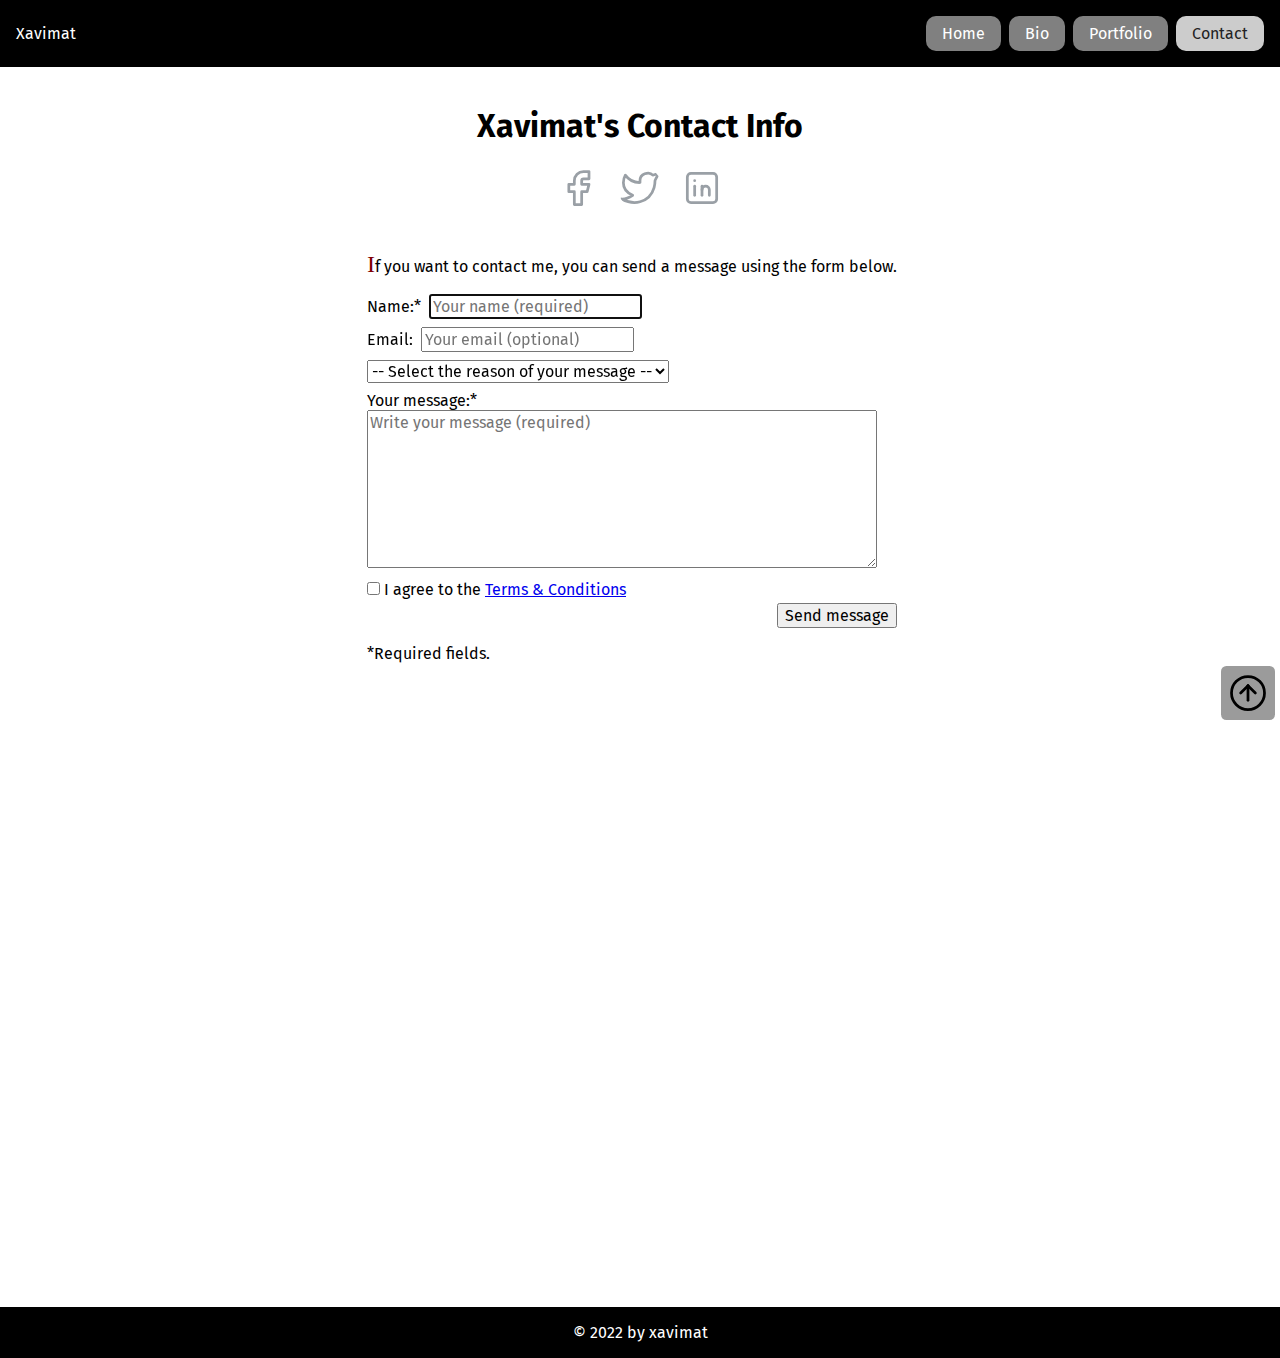
==== pages/contact.html @ ed213c7b "upload personal page" ====
<!DOCTYPE html>
<html lang="en">

<head>
  <meta charset="UTF-8">
  <meta http-equiv="X-UA-Compatible" content="IE=edge">
  <meta name="viewport" content="width=device-width, initial-scale=1.0">
  <title>Xavimat's Contact Info</title>
  <link rel="stylesheet" href="/styles/style.css">
</head>

<body>
  <nav>
    <div class="in-nav">
      <span>Xavimat</span>
      <span class="nav-buttons">
        <a href="/">Home</a>
        <a href="/pages/bio.html">Bio</a>
        <a href="/pages/portfolio.html">Portfolio</a>
        <a href="/pages/contact.html" class="active">Contact</a>
      </span>
    </div>
  </nav>

  <main>

    <section id="hero">
      <h1>Xavimat's Contact Info</h1>

      <div class="cards-container">
        <p><a href="https://www.facebook.com/xavimatoses/" target="_blank" rel="noopener noreferrer" title="Facebook">
            <svg xmlns="http://www.w3.org/2000/svg" class="icon icon-tabler icon-tabler-brand-facebook" width="44"
              height="44" viewBox="0 0 24 24" stroke-width="1.5" stroke="#9aa0a6" fill="none" stroke-linecap="round"
              stroke-linejoin="round">
              <path stroke="none" d="M0 0h24v24H0z" fill="none" />
              <path d="M7 10v4h3v7h4v-7h3l1 -4h-4v-2a1 1 0 0 1 1 -1h3v-4h-3a5 5 0 0 0 -5 5v2h-3" />
            </svg>
          </a>
        </p>
        <p><a href="https://twitter.com/xavimat_" target="_blank" rel="noopener noreferrer" title="Twitter"><svg
              xmlns="http://www.w3.org/2000/svg" class="icon icon-tabler icon-tabler-brand-twitter" width="44"
              height="44" viewBox="0 0 24 24" stroke-width="1.5" stroke="#9aa0a6" fill="none" stroke-linecap="round"
              stroke-linejoin="round">
              <path stroke="none" d="M0 0h24v24H0z" fill="none" />
              <path
                d="M22 4.01c-1 .49 -1.98 .689 -3 .99c-1.121 -1.265 -2.783 -1.335 -4.38 -.737s-2.643 2.06 -2.62 3.737v1c-3.245 .083 -6.135 -1.395 -8 -4c0 0 -4.182 7.433 4 11c-1.872 1.247 -3.739 2.088 -6 2c3.308 1.803 6.913 2.423 10.034 1.517c3.58 -1.04 6.522 -3.723 7.651 -7.742a13.84 13.84 0 0 0 .497 -3.753c-.002 -.249 1.51 -2.772 1.818 -4.013z" />
            </svg></a></p>
        <p><a href="https://www.linkedin.com/in/xavier-matoses/" target="_blank" rel="noopener noreferrer"
            title="LinkedIn"><svg xmlns="http://www.w3.org/2000/svg" class="icon icon-tabler icon-tabler-brand-linkedin"
              width="44" height="44" viewBox="0 0 24 24" stroke-width="1.5" stroke="#9aa0a6" fill="none"
              stroke-linecap="round" stroke-linejoin="round">
              <path stroke="none" d="M0 0h24v24H0z" fill="none" />
              <rect x="4" y="4" width="16" height="16" rx="2" />
              <line x1="8" y1="11" x2="8" y2="16" />
              <line x1="8" y1="8" x2="8" y2="8.01" />
              <line x1="12" y1="16" x2="12" y2="11" />
              <path d="M16 16v-3a2 2 0 0 0 -4 0" />
            </svg></a></p>
      </div>
    </section>
    <!-- End of section hero -->

    <div class="central">

      <section id="content">
        <p class="explain">If you want to contact me, you can send a message using the form below.</p>

        <form method="get">
          <label for="name">Name:*</label>&nbsp;
          <input id="name" type="text" name="name" placeholder="Your name (required)" required autofocus>
          <br>
          <label for="email">Email:</label>&nbsp;
          <input id="email" type="email" name="email" placeholder="Your email (optional)">
          <br>
          <select name="reason" id="reason">
            <option disabled selected>-- Select the reason of your message --</option>
            <option value="hire">I want to hire you</option>
            <option value="class">I need a programming class</option>
            <option value="hi">Just saying Hi</option>
            <option value="marry">I wanna marry you</option>
          </select>
          <br>
          <label for="message">Your message:*</label>
          <br>
          <textarea name="message" id="message" rows="8" placeholder="Write your message (required)"
            required></textarea>
          <br>
          <input type="checkbox" name="agreement" id="agreement">
          <label for="agreement">I agree to the <a href="#">Terms & Conditions</a></label>
          <br>
          <div class="align-right">
            <input type="submit" value="Send message">
          </div>
          <small>*Required fields.</small>
          <br>
        </form>
      </section>

      <!-- Empty sectin to show user input -->
      <section id="side">
      </section>

    </div>
    <!-- End of div central -->

  </main>

  <!-- Iframe outside main, so it expands all width -->
  <div>
    <iframe
      src="https://www.google.com/maps/embed?pb=!1m18!1m12!1m3!1d12366.795422402874!2d-0.3169119588264309!3d39.20429099993359!2m3!1f0!2f0!3f0!3m2!1i1024!2i768!4f13.1!3m3!1m2!1s0xd61b62fc4146bfb%3A0x4f13a5da85f49ee3!2s46410%20Sueca%2C%20Val%C3%A8ncia!5e0!3m2!1sca!2ses!4v1649783075515!5m2!1sca!2ses"
      height="600" style="border:0;" allowfullscreen="" loading="lazy"
      referrerpolicy="no-referrer-when-downgrade"></iframe>
  </div>

  <footer>
    <div class="in-foot">
      &copy; 2022 by xavimat
    </div>
  </footer>

  <div onclick="window.scrollTo(0,0)">
    <svg xmlns="http://www.w3.org/2000/svg" class="icon icon-tabler icon-tabler-arrow-up-circle go-up-btn" width="44"
      height="44" viewBox="0 0 24 24" stroke-width="1.5" stroke="#000000" fill="none" stroke-linecap="round"
      stroke-linejoin="round">
      <path stroke="none" d="M0 0h24v24H0z" fill="none" />
      <circle cx="12" cy="12" r="9" />
      <line x1="12" y1="8" x2="8" y2="12" />
      <line x1="12" y1="8" x2="12" y2="16" />
      <line x1="16" y1="12" x2="12" y2="8" />
    </svg>
  </div>

  <script>
    // Show user input data, if any

    // Get params from url
    const params = new URLSearchParams(location.search);

    // Put params as default values
    let inn = '';
    [...params.entries()].forEach(([key, value]) => {
      inn += `<li>${key}: ${value}</li>`;
    });

    // If there are params, put them on 'side'
    if (inn.length > 0) {
      inn = '<p><strong>Your message has been sent:</strong></p><ul>' + inn + '</ul>';
      document.getElementById('side').innerHTML = inn;
    }

  </script>

</body>

</html>
---- styles/style.css ----
/* ------------------------------------------------------------------------ */
/*              My page styles                                              */
/*              (c) 2022 by xavimat                                         */
/* ------------------------------------------------------------------------ */

/* ------------------------------------------------------------------------ */
/* Imports */
@import url('https://fonts.googleapis.com/css2?family=Fira+Sans:ital,wght@0,400;0,700;1,400&display=swap');

/* ------------------------------------------------------------------------ */
/* Root values */
* {
    margin: 0;
    font-family: 'Fira Sans', sans-serif;
}

html {
    scroll-behavior: smooth;
}

main {
    display: flex;
    flex-direction: column;
    align-items: center;
    padding: 0 2rem 2rem 2rem;
}

/* ------------------------------------------------------------------------ */
/* General container tags */
h1,
h2,
h3 {
    margin: 2rem 0 1rem 0;
}

p {
    margin-bottom: 1rem;
}

/* ------------------------------------------------------------------------ */
/* Navigation  */
nav {
    position: static;
    top: 0;
    background-color: black;
    color: white;
    font-size: 1.5rem;
    z-index: 1;
}

.in-nav {
    display: flex;
    flex-direction: column;
    padding: 1rem;
    gap: 1rem;
}

.nav-buttons {
    display: flex;
    flex-direction: column;
    gap: 0.5rem;
    top: 0;
    right: 0;
    background-color: black;
    color: white;
}

.nav-buttons>a {
    cursor: pointer;
    padding: 0 0.5rem;
    text-decoration: none;
    color: white;
    background-color: grey;
    padding: 0.5rem 1rem;
    border-radius: 10px;
}

.nav-buttons>a:hover {
    background-color: lightgray;
    color: #444444;
}

/* We need !important to override tag properties on .active button */
.active {
    background-color: #CCCCCC !important;
    color: #222222 !important;
}

.active:hover {
    background-color: #AAAAAA !important;
    color: #111111 !important;
}

/* ------------------------------------------------------------------------ */
/* Footer */
footer {
    background-color: black;
    color: white;
    font-size: 1.5rem;
}

.in-foot {
    display: flex;
    justify-content: center;
    padding: 1rem;
}

/* ------------------------------------------------------------------------ */
/* Identifiers for general blocks */
#hero {
    padding: 0.5rem;
    margin-bottom: 0.5rem;
}

#content {
    margin-bottom: 0.5rem;
}

#center-portfolio {
    max-width: 1024px;
}

#side {
    padding: 0.5rem;
    margin-bottom: 0.5rem;
}

/* ------------------------------------------------------------------------ */
/* Form  */
/* On mobile, larger font */
form * {
    font-size: 110%;
    margin-bottom: 0.5em;
}

textarea {
    width: 95%;
    max-width: 600px;
}

.align-right {
    display: flex;
    justify-content: flex-end;
}

/* ------------------------------------------------------------------------ */
/* Cards */

.cards-container {
    display: flex;
    flex-wrap: wrap;
    justify-content: center;
    gap: 0.5rem;
}

.card {
    border: 1px solid black;
    position: relative;
    width: 200px;
    height: 100px;
    background-size: cover;
    cursor: pointer;
    overflow: hidden;
    transition: all 0.5s ease;
}

.card img {
    width: 100%;
}

.card:hover {
    filter: brightness(50%);
    box-shadow: 0 1px 6px rgba(32, 33, 36, .28);
}

.card p {
    position: absolute;
    bottom: 0;
    color: black;
    width: 100%;
    text-align: center;
    text-shadow: 1px 1px 2px #FFFFFF,
        -1px -1px 2px #FFFFFF,
        1px -1px 2px #FFFFFF,
        -1px 1px 2px #FFFFFF;
    font-weight: bold;
    margin-bottom: 0;
    font-size: 150%;
}

/* ------------------------------------------------------------------------ */
/* Some decorations on explanation paragraphs. */
.explain::first-letter {
    font-size: 150%;
    color: maroon;
    font-family: Georgia, 'Times New Roman', Times, serif;
}

/* ------------------------------------------------------------------------ */
/* Adjust my careto picture. */
#main-picture {
    width: 100%;
    max-width: 400px;
}

.central {
    display: flex;
    flex-direction: column;
    align-items: center;
}

/* ------------------------------------------------------------------------ */
/* Social icons */
.icon {
    border-radius: 50%;
    padding: 5px;
}

.icon:hover {
    background-color: #eeeeee;
}

iframe {
    width: 100%;
}

/* ------------------------------------------------------------------------ */
/* "Go up" button */

.go-up-btn {
    position: fixed;
    right: 5px;
    border-radius: 10%;
    bottom: 20%;
    background-color: #44444488;
    cursor: pointer;
}

/* ------------------------------------------------------------------------ */
/* Media queries */

/* Possible break points */
/* 576px */
/* 768px */
/* 992px */
/* 1200px */

/* Small screens */
@media screen and (min-width:576px) {

    /* Variations on nav */
    nav {
        position: sticky;
        font-size: 1.25rem;
    }

    .in-nav {
        flex-direction: row;
        justify-content: space-between;
        align-items: center;
        padding: .3rem;
    }

    .nav-buttons {
        flex-direction: row;
    }

    .nav-buttons>a {
        padding: 0.2rem 0.4rem;
    }

    /* Higher cards */
    .card {
        height: 200px;
    }

    /* Smaller font size on footer */
    footer {
        font-size: 1.25rem;
    }
}

/* Medium and larger screens */
@media screen and (min-width:768px) {

    /* Variations on nav */
    nav {
        font-size: 1rem;
    }

    .in-nav {
        padding: 1rem;
    }

    .nav-buttons>a {
        padding: 0.5rem 1rem;
    }

    /* Smaller font size on footer and footer */
    footer {
        font-size: 1rem;
    }

    form * {
        font-size: 100%;
    }

    /* Central content blocks as row */
    .central {
        flex-direction: row;
    }
}
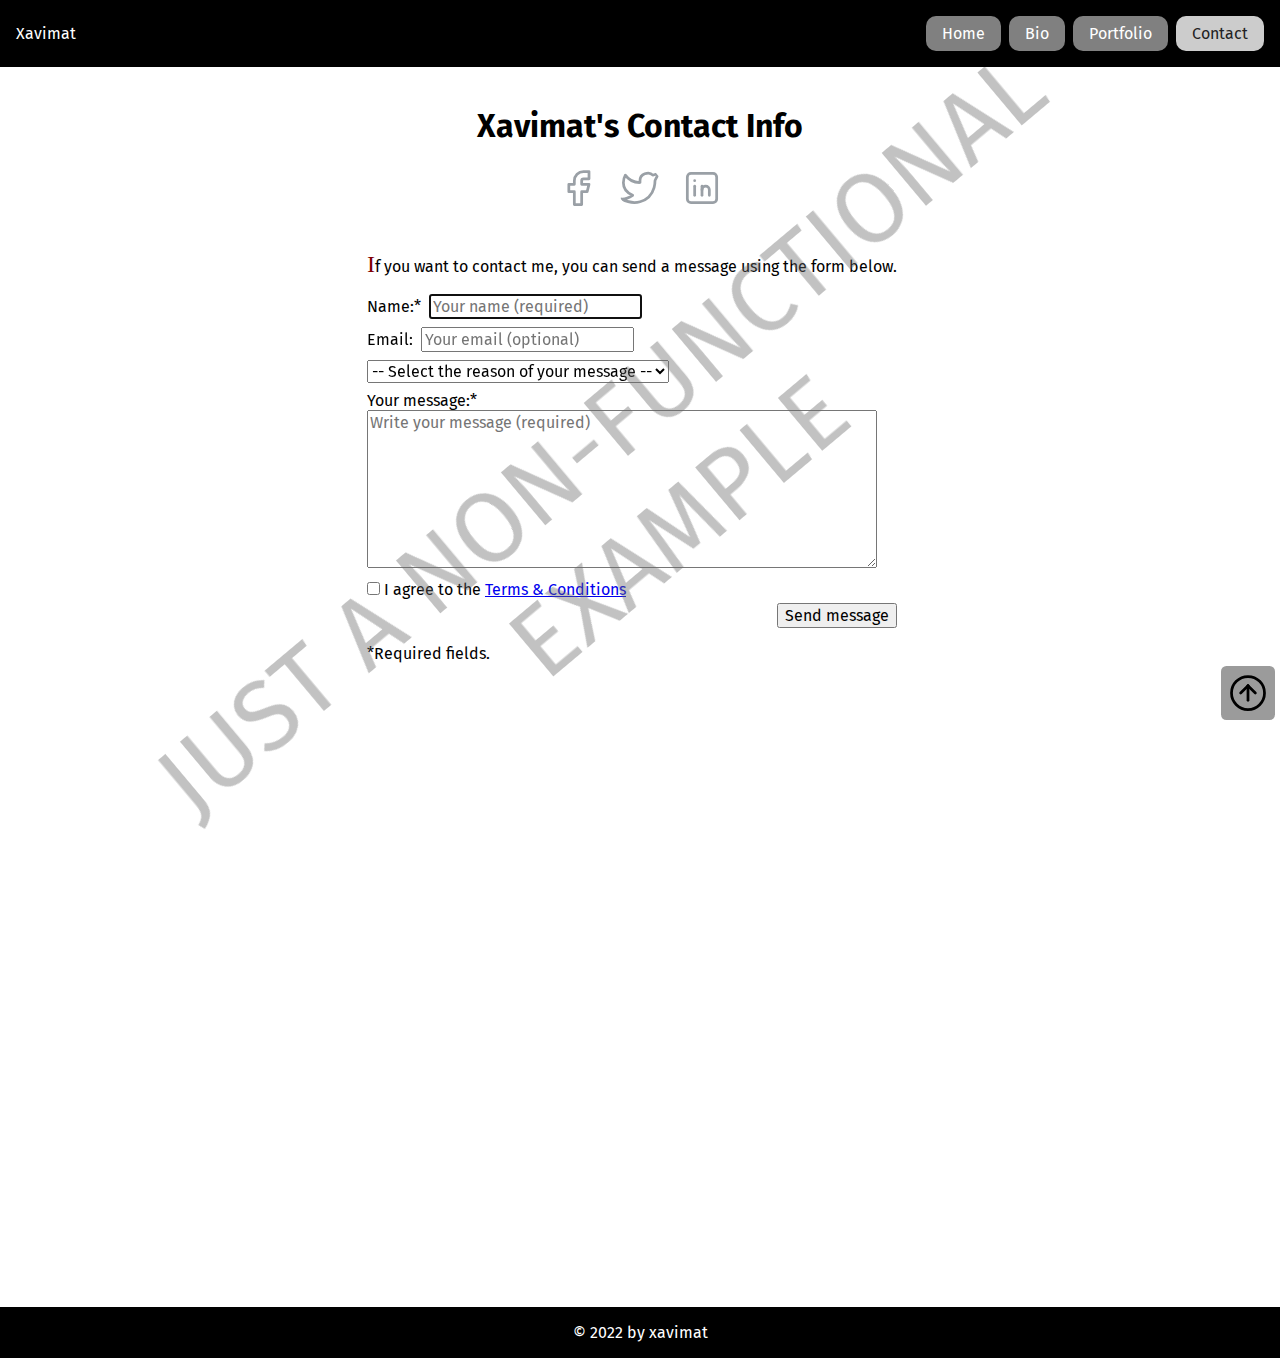
==== commit 55497a43: "Watermark" ====
--- a/pages/contact.html
+++ b/pages/contact.html
@@ -131,6 +131,8 @@
     </svg>
   </div>
 
+  <div class="watermark">JUST A NON-FUNCTIONAL EXAMPLE</div>
+
   <script>
     // Show user input data, if any
 
--- a/styles/style.css
+++ b/styles/style.css
@@ -225,7 +225,7 @@
 }
 
 /* ------------------------------------------------------------------------ */
-/* "Go up" button */
+/* "Go up" button & Watermark */
 
 .go-up-btn {
     position: fixed;
@@ -236,6 +236,15 @@
     cursor: pointer;
 }
 
+.watermark {
+    position: fixed;
+    top: 40%;
+    font-size: 100px;
+    text-align: center;
+    color: #66666666;
+    rotate: -40deg;
+}
+
 /* ------------------------------------------------------------------------ */
 /* Media queries */
 
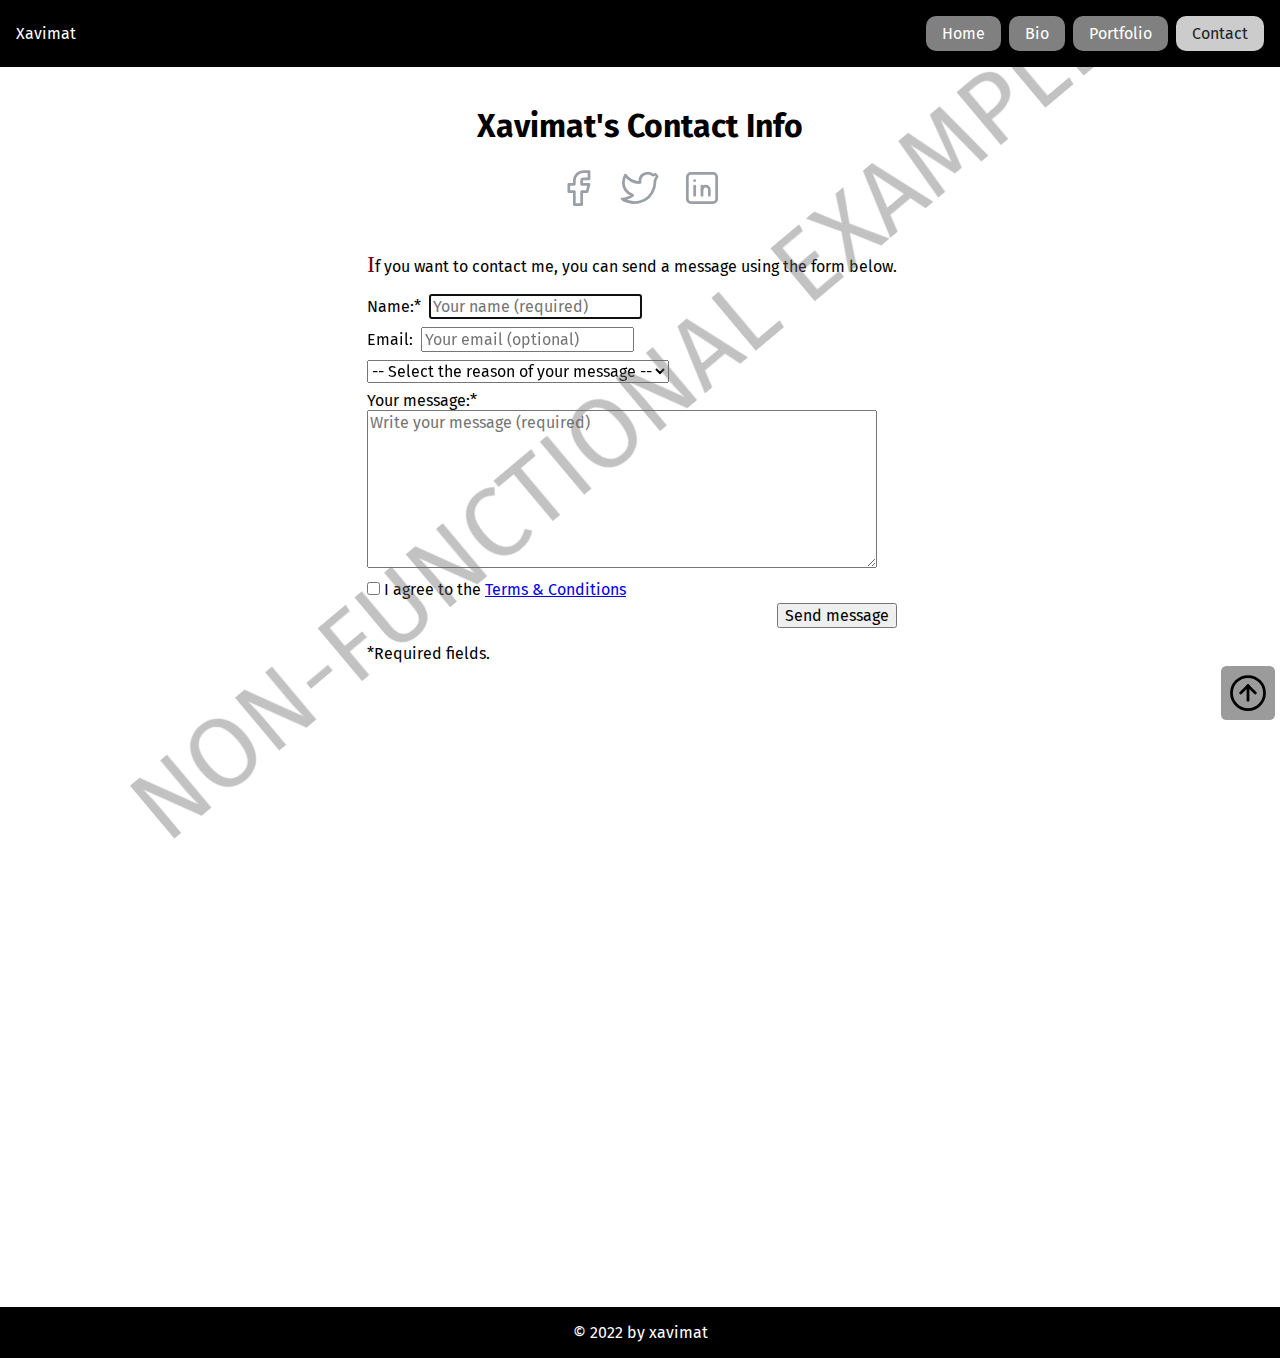
==== commit 245c8c04: "Cnahge texxt" ====
--- a/pages/contact.html
+++ b/pages/contact.html
@@ -131,7 +131,7 @@
     </svg>
   </div>
 
-  <div class="watermark">JUST A NON-FUNCTIONAL EXAMPLE</div>
+  <div class="watermark">NON-FUNCTIONAL EXAMPLE</div>
 
   <script>
     // Show user input data, if any
